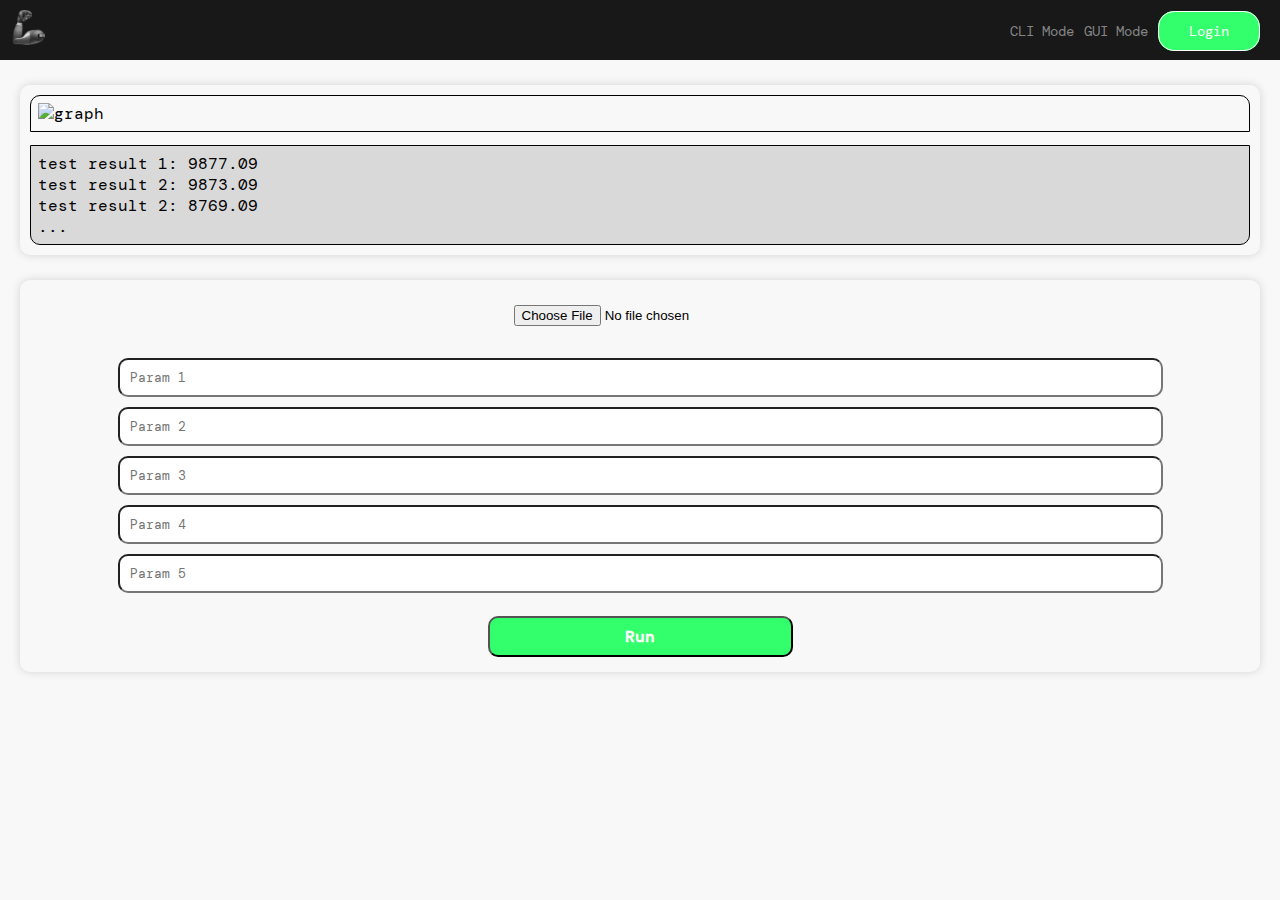
==== gui.html @ 13bb5a15 "add gui page - still need styling on select file <input> tag" ====
<!DOCTYPE html>
<html lang="en">

<head>
    <meta charset="UTF-8">
    <meta name="viewport" content="width=device-width, initial-scale=1.0">
    <link rel="preconnect" href="https://fonts.googleapis.com">
    <link rel="preconnect" href="https://fonts.gstatic.com" crossorigin>
    <link href="https://fonts.googleapis.com/css2?family=DM+Mono:ital,
    wght@0,300;0,400;0,500;1,300;1,400;1,500&display=swap" rel="stylesheet">
    <link rel="stylesheet" href="/styles/style.css">
    <link rel="stylesheet" href="/styles/navbar.css">
    <link rel="stylesheet" href="/styles/gui.css">
    <link rel="stylesheet" href="/styles/utils.css">
    <title>GUI Mode</title>
</head>

<body>
    <!--Navigation-->
    <header class="header">
        <nav class="nav__container">
            <a href="/index.html"><img src="/public/mechanical-arm.png" alt="logo" class="nav__logo"></a>
            <ul>
                <li><a href="#">CLI Mode</a></li>
                <li><a href="gui.html">GUI Mode</a></li>
                <li><a href="#" class="btn"> Login </a></li>
            </ul>
        </nav>
    </header>

    <!-- Graph and Output-->
    <section class="gui__graphoutput">

        <!-- TODO: add real chart.js-->
        <div class="gui__graph">
            <img src="/public/graph.png" alt="graph" class="graph__image">
        </div>

        <!-- TODO: CHANGE TO DYNAMIC LATER-->
        <div class="gui__output">
            <p>test result 1: 9877.09</p>
            <p>test result 2: 9873.09</p>
            <p>test result 2: 8769.09</p>
            <p>...</p>
        </div>
    </section>

    <!-- Choose File and Parameter -->
    <section class="gui__fileandparam">
        <div class="gui__file">
            <input type="file" id="file" name="file" class="gui__fileinput">
        </div>

        <div class="gui__param">
            <input type="text" id="param1" name="param1" placeholder="Param 1">
            <input type="text" id="param2" name="param2" placeholder="Param 2">
            <input type="text" id="param3" name="param3" placeholder="Param 3">
            <input type="text" id="param4" name="param4" placeholder="Param 4">
            <input type="text" id="param5" name="param5" placeholder="Param 5">
        </div>

        <button class="gui__runbutton">Run</button>
    </section>


</body>

</html>
---- styles/style.css ----
* {
    margin: 0;
    padding: 0;
    box-sizing: border-box;
}

body {
    font-family: DM Mono, monospace;
}
---- styles/navbar.css ----
.header {
    /* border: 1px solid rebeccapurple; */
    display: flex;
    background-color: #181818 ;
}

.nav__container {
    display: flex;
    justify-content: space-between;
    width: 100%;
    align-items: center;
    margin: 10px;
}

.nav__container img {
    width: 35px;
    height: auto;
}

.nav__container ul {
    display: flex;
    list-style: none;
    margin-left: 8px;                                           
}

.nav__container ul li {
    margin-right: 10px;
}

.nav__container ul li:nth-child(-n+2) a {
    text-decoration: none;
    color: rgb(133, 133, 133);
    font-size: 14px;
}

.nav__container ul li:not(:last-child) a:hover {
    color: rgb(214, 214, 214);
}
---- styles/gui.css ----
/*1. Graph and Output*/
body {
    font-family: 'DM Mono', monospace;
    margin: 0;
    padding: 0;
    background-color: #f8f8f8;

}

.gui__graphoutput {
    /* border: 2px solid red; */
    display: flex;
    flex-direction: column;
    margin: 25px 20px;
    padding: 10px 10px;
    border-radius: 10px;
    background-color: #f8f8f8;
    box-shadow: 0px 0px 10px rgba(0, 0, 0, 0.15);
    gap: 12.5px;
}

.gui__graph {
    border: 1.5px solid rgb(0, 0, 0);
    border-radius: 10px 10px 0px 0px; 
    width: 100%;
    height: 100%;
    padding: 7px;
}

.gui__output {
    border: 1.5px solid rgb(0, 0, 0);
    border-radius: 0px 0px 10px 10px;
    background-color: #D9D9D9;
    width: 100%;
    height: 100%;
    padding: 7px;
}

/*2. Choose file and input parameters*/

.gui__fileandparam {
        /* border: 2px solid red; */
        display: flex;
        flex-direction: column;
        margin: 25px 20px;
        padding: 10px 10px;
        border-radius: 10px;
        background-color: #f8f8f8;
        box-shadow: 0px 0px 10px rgba(0, 0, 0, 0.15);
        gap: 12.5px;
}

.gui__fileandparam {
    display: flex;
    flex-direction: column;
    justify-content: center;
    align-items: center;
}

.gui__param {
    margin: auto 25px;
}

input {
    border-radius: 10px;
    width: 100%; 
    padding: 10px 10px;
    margin: 5px 0px;
}

input::placeholder {
    font-family: 'DM Mono', monospace;
}

.gui__runbutton {
    border-radius: 10px;
    font-family: DM Mono, monospace;    
    width: 25%;
    padding: 8px 10px;
    margin: 5px 0px;
    background-color: #33FF6C;
    color: #ffffff;
    font-size: 16px;
    font-weight: bold;
    cursor: pointer;
}

.gui__runbutton:hover {
    background-color: #31df62;
    color: #000000;
    border: 2px solid #f8f8f8;

}
---- styles/utils.css ----
.btn {
    background-color: #33FF6C;
    color: #ffffff;
    border: 1.5px solid #ffffff;
    padding: 10px 30px;
    text-align: center;
    text-decoration: none;
    display: inline;
    font-size: 14px;
    cursor: pointer;
    border-radius: 16px;
}

.btn:hover {
    background-color: #31df62;
    color: #000;
    border: 1.5px solid #000;
}
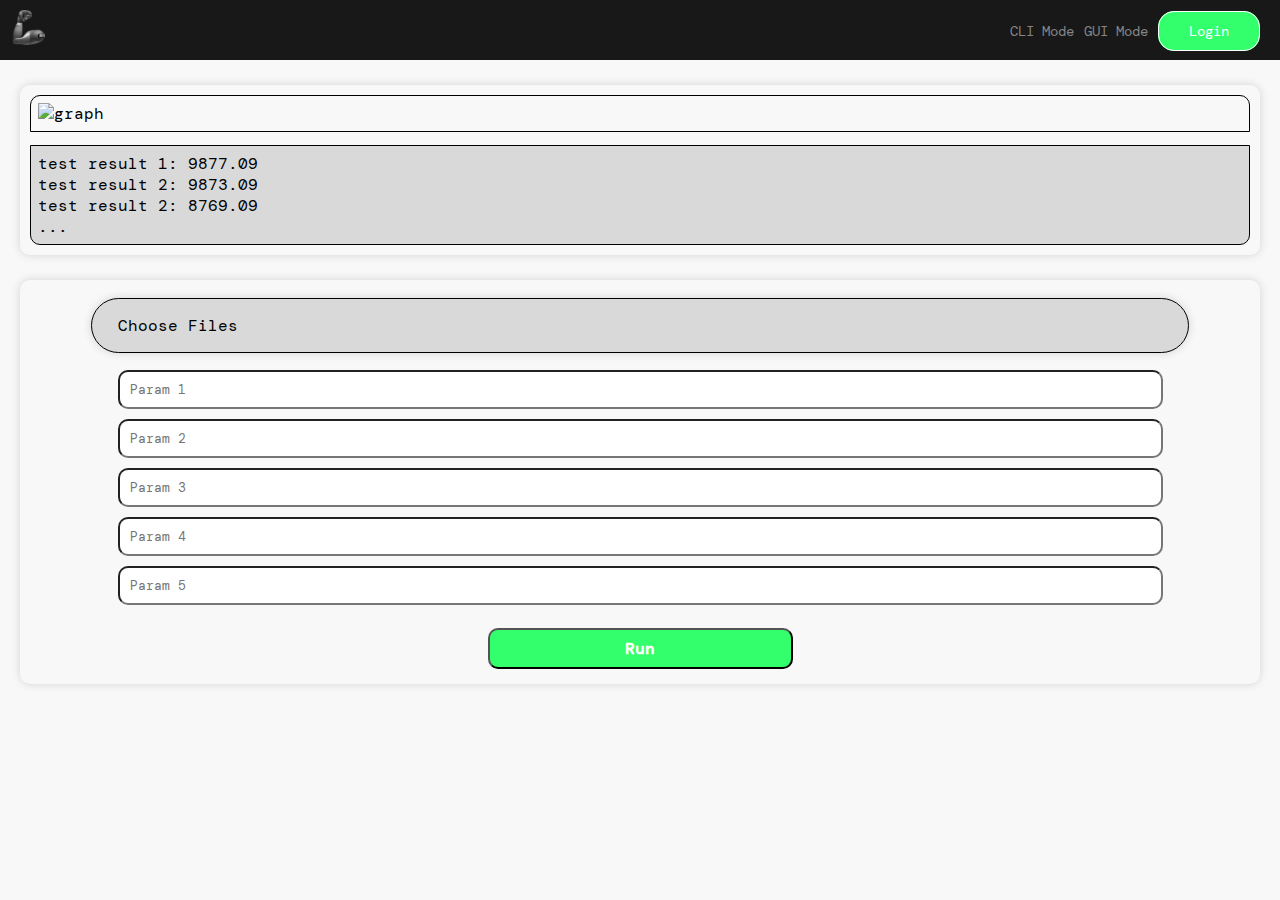
==== commit b361b127: "add upload file functionality and styling" ====
--- a/gui.html
+++ b/gui.html
@@ -48,7 +48,10 @@
     <!-- Choose File and Parameter -->
     <section class="gui__fileandparam">
         <div class="gui__file">
-            <input type="file" id="file" name="file" class="gui__fileinput">
+            <form action="">
+                <input type="file" accept=".py" id="UploadFile">
+                <label for="UploadFile" id="hiddenFileInput" class="gui__filelabel">Choose Files</label>
+            </form>
         </div>
 
         <div class="gui__param">
@@ -61,8 +64,12 @@
 
         <button class="gui__runbutton">Run</button>
     </section>
-
-
 </body>
 
+<script>
+    document.querySelector('.gui__file').addEventListener('click', function () {
+        document.getElementById('hiddenFileInput').click();
+    });
+</script>
+
 </html>--- a/styles/gui.css
+++ b/styles/gui.css
@@ -1,95 +1,114 @@
 /*1. Graph and Output*/
 body {
-    font-family: 'DM Mono', monospace;
-    margin: 0;
-    padding: 0;
-    background-color: #f8f8f8;
-
+  font-family: "DM Mono", monospace;
+  margin: 0;
+  padding: 0;
+  background-color: #f8f8f8;
 }
 
 .gui__graphoutput {
-    /* border: 2px solid red; */
-    display: flex;
-    flex-direction: column;
-    margin: 25px 20px;
-    padding: 10px 10px;
-    border-radius: 10px;
-    background-color: #f8f8f8;
-    box-shadow: 0px 0px 10px rgba(0, 0, 0, 0.15);
-    gap: 12.5px;
+  /* border: 2px solid red; */
+  display: flex;
+  flex-direction: column;
+  margin: 25px 20px;
+  padding: 10px 10px;
+  border-radius: 10px;
+  background-color: #f8f8f8;
+  box-shadow: 0px 0px 10px rgba(0, 0, 0, 0.15);
+  gap: 12.5px;
 }
 
 .gui__graph {
-    border: 1.5px solid rgb(0, 0, 0);
-    border-radius: 10px 10px 0px 0px; 
-    width: 100%;
-    height: 100%;
-    padding: 7px;
+  border: 1.5px solid rgb(0, 0, 0);
+  border-radius: 10px 10px 0px 0px;
+  width: 100%;
+  height: 100%;
+  padding: 7px;
 }
 
 .gui__output {
-    border: 1.5px solid rgb(0, 0, 0);
-    border-radius: 0px 0px 10px 10px;
-    background-color: #D9D9D9;
-    width: 100%;
-    height: 100%;
-    padding: 7px;
+  border: 1.5px solid rgb(0, 0, 0);
+  border-radius: 0px 0px 10px 10px;
+  background-color: #d9d9d9;
+  width: 100%;
+  height: 100%;
+  padding: 7px;
 }
 
 /*2. Choose file and input parameters*/
 
 .gui__fileandparam {
-        /* border: 2px solid red; */
-        display: flex;
-        flex-direction: column;
-        margin: 25px 20px;
-        padding: 10px 10px;
-        border-radius: 10px;
-        background-color: #f8f8f8;
-        box-shadow: 0px 0px 10px rgba(0, 0, 0, 0.15);
-        gap: 12.5px;
+  /* border: 2px solid red; */
+  display: flex;
+  flex-direction: column;
+  margin: 25px 20px;
+  padding: 10px 10px;
+  border-radius: 10px;
+  background-color: #f8f8f8;
+  box-shadow: 0px 0px 10px rgba(0, 0, 0, 0.15);
+  gap: 12.5px;
 }
 
 .gui__fileandparam {
-    display: flex;
-    flex-direction: column;
-    justify-content: center;
-    align-items: center;
+  display: flex;
+  flex-direction: column;
+  justify-content: center;
+  align-items: center;
+}
+
+input[type="file"] {
+  display: none;
+}
+
+label {
+  display: inline-block;
+  padding: 15px 25px;
+}
+
+.gui__file {
+  border: 1.5px solid rgb(0, 0, 0);
+  box-shadow: 0px 0px 10px rgba(0, 0, 0, 0.15);
+  border-radius: 44px;
+  width: 90%;
+  padding: 1px;
+  margin-top: 8px;
+  background-color: #d9d9d9;
+}
+
+form {
+  cursor: pointer;
 }
 
 .gui__param {
-    margin: auto 25px;
+  margin: auto 25px;
 }
 
 input {
-    border-radius: 10px;
-    width: 100%; 
-    padding: 10px 10px;
-    margin: 5px 0px;
+  border-radius: 10px;
+  width: 100%;
+  padding: 10px 10px;
+  margin: 5px 0px;
 }
 
 input::placeholder {
-    font-family: 'DM Mono', monospace;
+  font-family: "DM Mono", monospace;
 }
 
 .gui__runbutton {
-    border-radius: 10px;
-    font-family: DM Mono, monospace;    
-    width: 25%;
-    padding: 8px 10px;
-    margin: 5px 0px;
-    background-color: #33FF6C;
-    color: #ffffff;
-    font-size: 16px;
-    font-weight: bold;
-    cursor: pointer;
+  border-radius: 10px;
+  font-family: DM Mono, monospace;
+  width: 25%;
+  padding: 8px 10px;
+  margin: 5px 0px;
+  background-color: #33ff6c;
+  color: #ffffff;
+  font-size: 16px;
+  font-weight: bold;
+  cursor: pointer;
 }
 
 .gui__runbutton:hover {
-    background-color: #31df62;
-    color: #000000;
-    border: 2px solid #f8f8f8;
-
+  background-color: #31df62;
+  color: #000000;
+  border: 2px solid #f8f8f8;
 }
-
-
